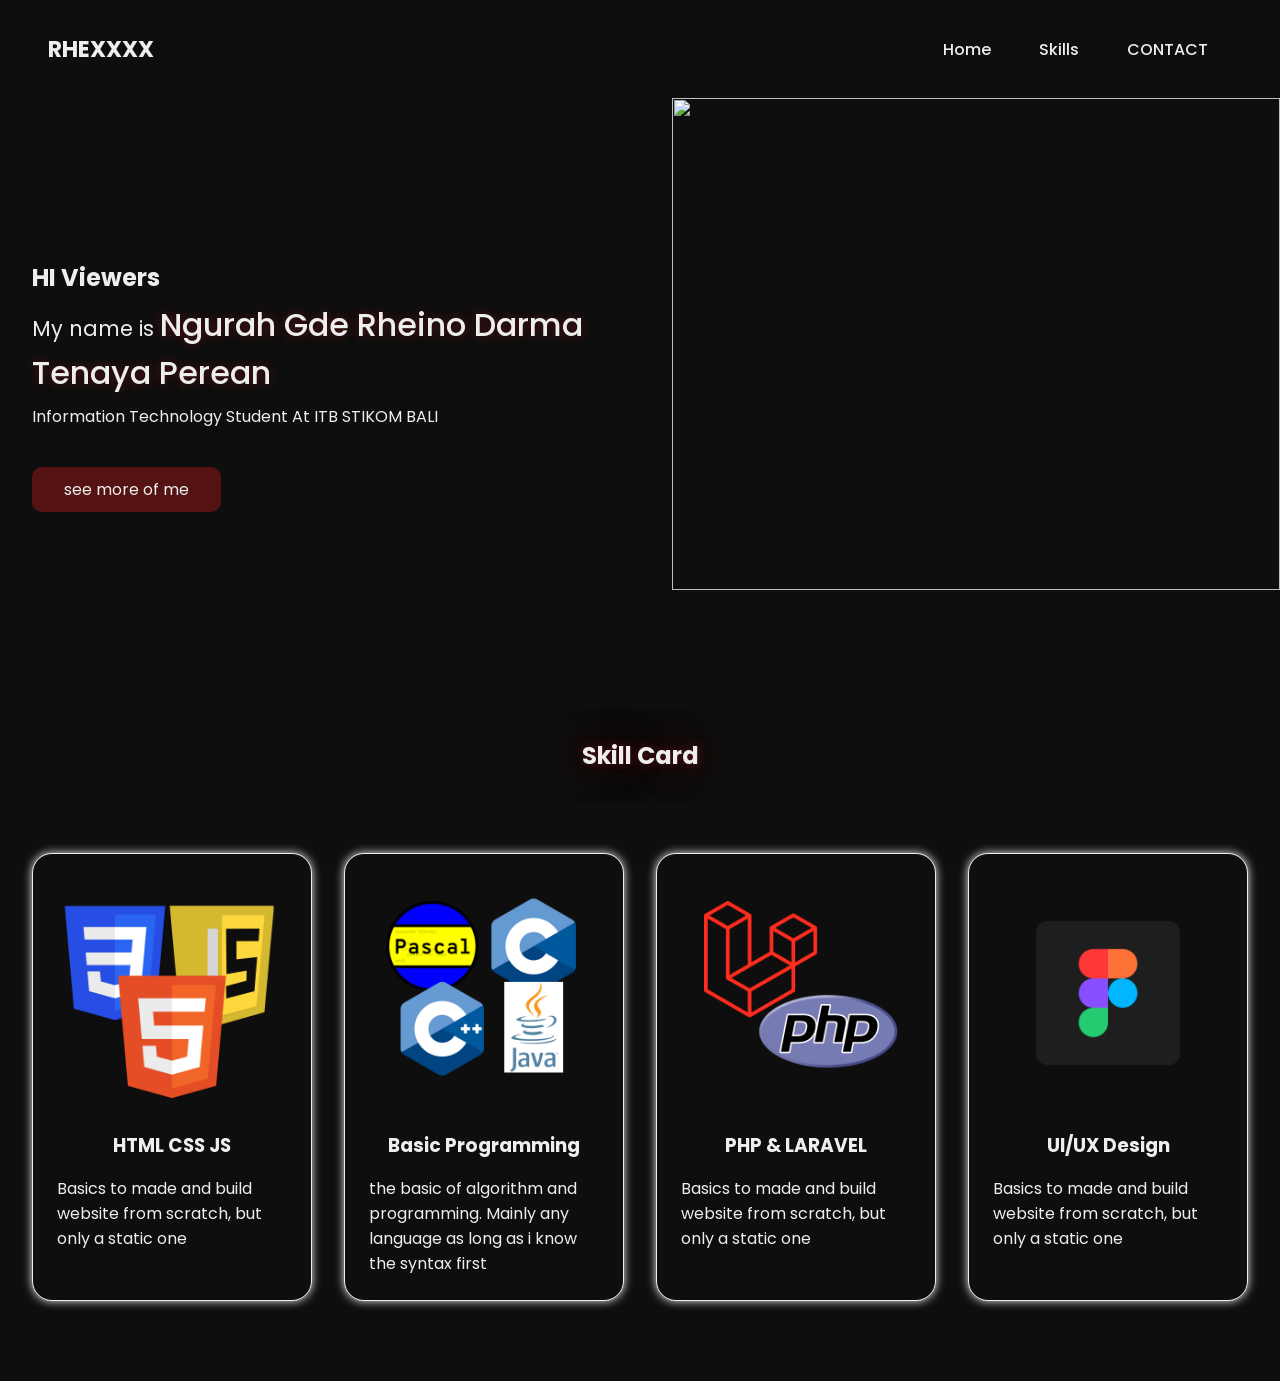
==== index.html @ 6b04b8a3 "pertama" ====
<!DOCTYPE html>
<html lang="en">
<head>
    <meta charset="UTF-8">
    <meta name="viewport" content="width=device-width, initial-scale=1.0">
    <title>Home</title>
    <link rel="stylesheet" href="src/script.css">
    <link rel="preconnect" href="https://fonts.googleapis.com">
    <link rel="preconnect" href="https://fonts.gstatic.com" crossorigin>
    <link href="https://fonts.googleapis.com/css2?family=Poppins:ital,wght@0,100;0,200;0,300;0,400;0,500;0,600;0,700;0,800;0,900;1,100;1,200;1,300;1,400;1,500;1,600;1,700;1,800;1,900&display=swap" rel="stylesheet">
    <script src="https://unpkg.com/lucide@latest"></script>
</head>
<body>
    <audio autoplay loop><source src="public/icon/audioplay.mp3"></audio>
    <section class="header">
        <nav class="nav">
            <div class="logo">
                <p>RHEXXXX</p>
            </div>
            <div class="nav-menu hidden">
                <a href="#home"><p>Home</p></a>
                <a href="#skill"><p>Skills</p></a>
                <a href=""><p>CONTACT</p></a>
            </div>
            <button class="burger">
                <i data-lucide="menu" style="color:#EEEEEE"></i>
            </button>
        </nav>
        <div id="mobile-menu" class="mobile-menu hidden">
            <a href=""><p>HOME</p></a>
            <a href=""><p>HACKING</p></a>
            <a href=""><p>CONTACT</p></a>
        </div>
    </section>
    <section class="hero" id="home">
        <div class="introduction">
            <h1>HI Viewers</h1>
            <p class="hero-name">My name is <span>Ngurah Gde Rheino Darma Tenaya Perean</span></p>
            <p>Information Technology Student At ITB STIKOM BALI</p>
            <a href="/hidden.html" class="hero-button" style="margin:2rem 0;">see more of me</a>
        </div>
        <div class="hero-image">
            <img src="public/img/cadangan2.png" alt="">
        </div>
    </section>
    <section class="skill" id="skill">
        <div class="skill-title">
            <h1>Skill Card</h1>
        </div>
        <div class="skill-card-container">
            <div class="skill-card">
                <img src="public/img/skill1.png" alt="">
                <h3>HTML CSS JS</h3>
                <p>Basics to made and build website from scratch, but only a static one</p>
            </div>
            <div class="skill-card">
                <img src="public/img/skill2.png" alt="">
                <h3>Basic Programming</h3>
                <p>the basic of algorithm and programming. Mainly any language as long as i know the syntax first</p>
            </div>
            <div class="skill-card">
                <img src="public/img/skill3.png" alt="">
                <h3>PHP & LARAVEL</h3>
                <p>Basics to made and build website from scratch, but only a static one</p>
            </div>
            <div class="skill-card">
                <img src="public/img/skill4.png" alt="">
                <h3>UI/UX Design</h3>
                <p>Basics to made and build website from scratch, but only a static one</p>
            </div>
        </div>
    </section>
    <script src="src/style.js"></script>
</body>
</html>
---- src/script.css ----
*{
    padding: 0;
    margin: 0;
    font-family: poppins;
    background-color: #0F0E0E;
    color: #EEEEEE;
}

html{
    scroll-behavior: smooth;
}

.nav{
    display: flex;
    padding: 2rem 3rem;
    align-items:center;
    justify-content: space-between;
    box-shadow: 0;
    color: #EEEEEE;
    z-index: 999;
    box-shadow: 
    0 0 10px #EEEEEE;
}

.logo{
    cursor: pointer;
    letter-spacing: var(--tracking-tighter);
    font-weight: 700;
    font-size: 1.4rem;
}

.logo:hover{
    text-shadow: 
    0 0 10px #EEEEEE,
    0 0 40px #EEEEEE;
}

.nav-menu a{
    display: none;
    margin: 0 1.5rem;
    text-decoration: none;
    color: black;
    font-weight: 500;
    font-size: 1rem;
    color: #EEEEEE;
    transition: 0.5s;
}

.nav-menu a:hover{
    transition: 0.5s;
    text-shadow: 
    0 0 10px #EEEEEE,
    0 0 40px #EEEEEE;
}

.hidden{
    display: none;
}

.mobile-menu{
    padding: 4rem;
}

.home{
    transition: 0.5s;
}

.hero{
    width: 100%;
    display: flex;
    justify-content: center;
    align-items: center;
}

.hero-image{
    object-fit:fill;
    width: 50%;
    aspect-ratio: 1/1;
}

.hero-image img{
    width: 100%;
    height: 90%;
}

.introduction{
    width: 50%;
    padding: 0 2rem;
}

.introduction p{
    margin: 0.4rem 0;
}

.hero-name span{
    font-size:2rem;
    font-weight: 500;
    text-shadow: 0 0 10px #541212;
}

.hero-name{
    font-size: 1.3rem;
}

.hero-button{
    display: inline-block;
    background-color: #541212;
    padding: 10px 2rem;
    border-radius: 10px;
    text-decoration: none;
    transition:0.5s;
}

.hero-button:hover{
    transition: 0.5s;
    box-shadow: 
    0 0 10px #541212,
    0 0 40px #541212;
}

.skill-title{
    margin: 2rem;
    text-shadow: 
    0 0 10px #541212,
    0 0 40px #541212;
    text-align: center;
}

.skill-card-container{
    margin: 2rem 0;
    padding: 0 2rem;
    display: grid;
    grid-template-columns: 1fr 1fr 1fr 1fr;
    gap: 2rem;
}

.skill-card{
    transition: 0.5s;
    cursor: pointer;
    margin: 3rem 0;
    padding: 1.5rem 1.5rem;
    border: 1px solid #EEEEEE;
    border-radius: 20px;
    box-shadow: 
    0 0 10px #EEEEEE;
}

.skill-card h3{
    margin: 1rem 0;
}

.skill-card:hover{
    transition: 0.5s;
    transform: translateY(-20px);
    box-shadow: 
    0 0 10px #EEEEEE,
    0 0 40px #EEEEEE;
}

.skill-card img{
    width: 100%;
}

.skill-card h3{
    text-align: center;
}

@media (min-width: 600px){
    .nav-menu{
        display: flex;
    }
    .nav-menu a{
        display: block;
    }
    .burger{
        display: none;
    }
}

@media (max-width: 600px){
    .hero{
        display: contents;
    }
    .hero-image{
        width: 100%;
        aspect-ratio: 1/1;
    }
    .introduction{
        width: 100%;
    }

    .hero-button{
        padding: 10px 9rem;
    }
}
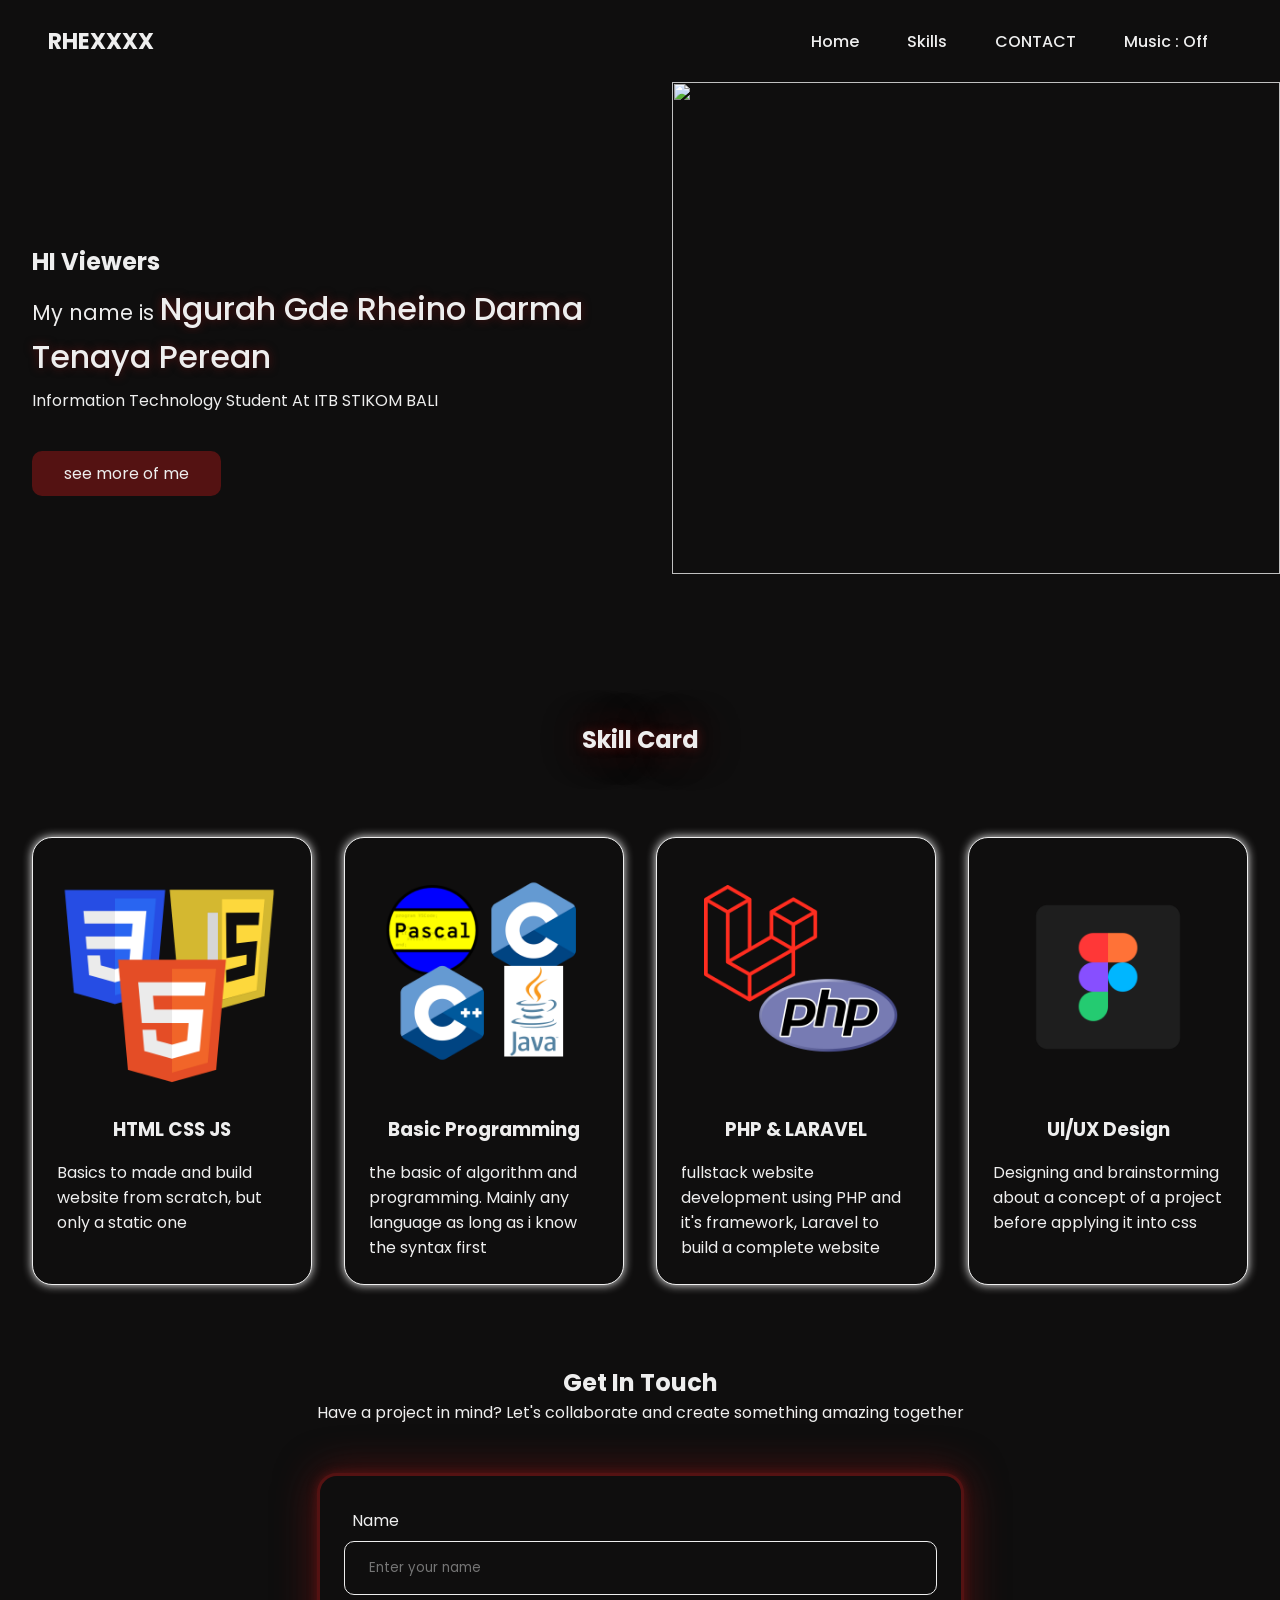
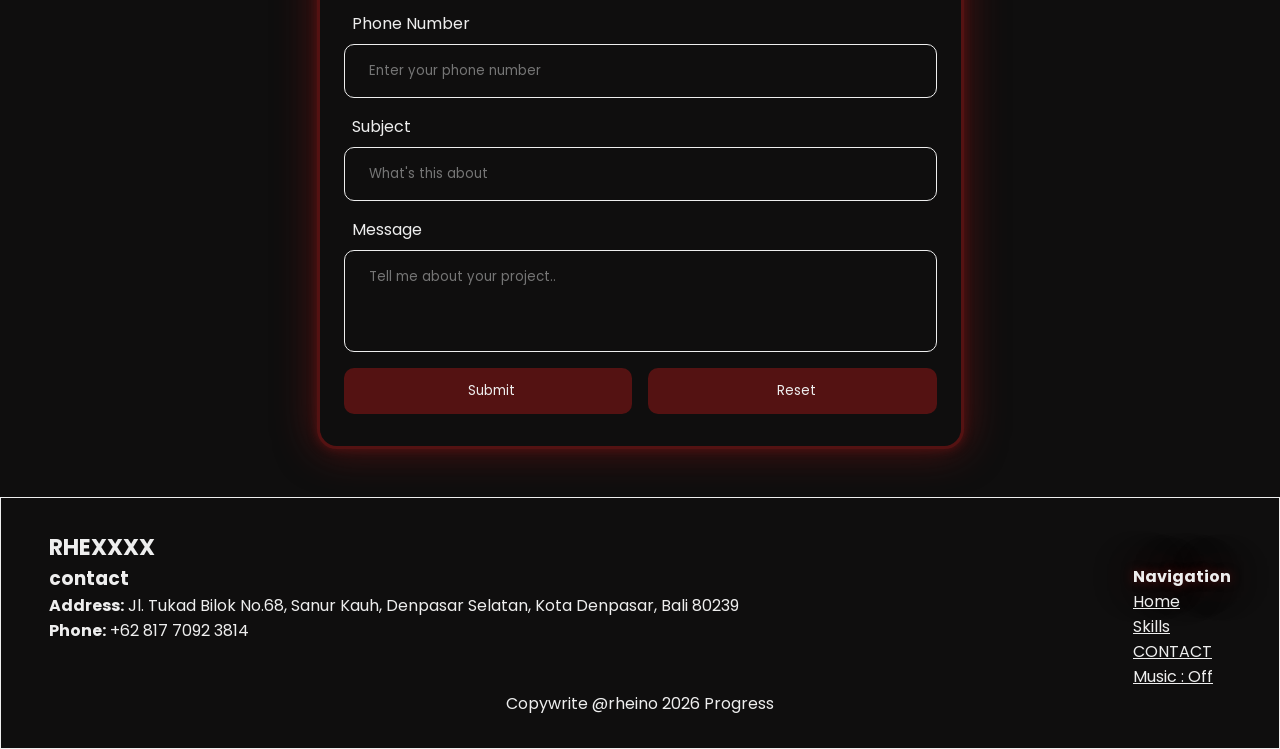
==== commit ec13c543: "wow" ====
--- a/index.html
+++ b/index.html
@@ -5,31 +5,35 @@
     <meta name="viewport" content="width=device-width, initial-scale=1.0">
     <title>Home</title>
     <link rel="stylesheet" href="src/script.css">
+    <link rel="icon" type="image/x-icon" href="public/icon/favicon.ico">
     <link rel="preconnect" href="https://fonts.googleapis.com">
     <link rel="preconnect" href="https://fonts.gstatic.com" crossorigin>
+    <script src="https://kit.fontawesome.com/6f63cd3ddc.js" crossorigin="anonymous"></script>
     <link href="https://fonts.googleapis.com/css2?family=Poppins:ital,wght@0,100;0,200;0,300;0,400;0,500;0,600;0,700;0,800;0,900;1,100;1,200;1,300;1,400;1,500;1,600;1,700;1,800;1,900&display=swap" rel="stylesheet">
     <script src="https://unpkg.com/lucide@latest"></script>
 </head>
 <body>
-    <audio autoplay loop><source src="public/icon/audioplay.mp3"></audio>
+    <audio autoplay loop id="bgMusic"><source src="public/icon/audioplay.mp3"></audio>
     <section class="header">
         <nav class="nav">
             <div class="logo">
                 <p>RHEXXXX</p>
             </div>
             <div class="nav-menu hidden">
-                <a href="#home"><p>Home</p></a>
+                <a href="/"><p>Home</p></a>
                 <a href="#skill"><p>Skills</p></a>
-                <a href=""><p>CONTACT</p></a>
+                <a href="#contact"><p>CONTACT</p></a>
+                <a href="#" id="musicToggle"><p>Music : Off</p></a>
             </div>
             <button class="burger">
                 <i data-lucide="menu" style="color:#EEEEEE"></i>
             </button>
         </nav>
         <div id="mobile-menu" class="mobile-menu hidden">
-            <a href=""><p>HOME</p></a>
-            <a href=""><p>HACKING</p></a>
-            <a href=""><p>CONTACT</p></a>
+            <a href="/"><p>Home</p></a>
+                <a href="#skill"><p>Skills</p></a>
+                <a href="#contact"><p>CONTACT</p></a>
+                <a href="#" id="musicToggle"><p>Music : Off</p></a>
         </div>
     </section>
     <section class="hero" id="home">
@@ -61,15 +65,75 @@
             <div class="skill-card">
                 <img src="public/img/skill3.png" alt="">
                 <h3>PHP & LARAVEL</h3>
-                <p>Basics to made and build website from scratch, but only a static one</p>
+                <p>fullstack website development using PHP and it's framework, Laravel to build a complete website</p>
             </div>
             <div class="skill-card">
                 <img src="public/img/skill4.png" alt="">
                 <h3>UI/UX Design</h3>
-                <p>Basics to made and build website from scratch, but only a static one</p>
+                <p>Designing and brainstorming about a concept of a project before applying it into css</p>
             </div>
         </div>
     </section>
+    <section class="contact" id="contact">
+        <div class="contact-container">
+            <h1>Get In Touch</h1>
+            <p>Have a project in mind? Let's collaborate and create something amazing together</p>
+            <form class="form" id="contactForm" action="">
+                <div class="input">
+                    <label for="name" class="label"><i class="fa-regular fa-id-badge"></i>Name</label>
+                    <input type="text" name="name" placeholder="Enter your name" required>
+                </div>
+                <div class="input">
+                    <label for="phone" class="label"><i class="fa-solid fa-phone"></i>Phone Number</label>
+                    <input type="number" name="phone" placeholder="Enter your phone number" required>
+                </div>
+                <div class="input">
+                    <label for="subject" class="label"><i class="fa-solid fa-envelopes-bulk"></i>Subject</label>
+                    <input type="text" name="subject" placeholder="What's this about" required>
+                </div>
+                <div class="input message">
+                    <label for="message" class="label"><i class="fa-solid fa-comment"></i>Message</label>
+                    <input type="text" name="message" placeholder="Tell me about your project.." required>
+                </div>
+                <div class="button">
+                    <button id="submit" type="submit" class="btn"><i class="fa-solid fa-arrow-up-from-bracket"></i>Submit</button>
+                    <button id="reset" type="reset" class="btn"><i class="fa-solid fa-arrow-rotate-left" required></i>Reset</button>
+                </div>
+            </form>
+        </div>
+    </section>
+    <footer>
+        <h3 class="logo">RHEXXXX</h3>
+        <div class="footer-below">
+            <div class="footer-info">
+                <h3>contact</h3>
+                <p><span>Address:</span> Jl. Tukad Bilok No.68, Sanur Kauh, Denpasar Selatan, Kota Denpasar, Bali 80239</p>
+                <p><span>Phone:</span> +62 817 7092 3814</p>
+                <div class="footer-social">
+                    <a href="https://www.instagram.com/rheinoperean_/" target="_blank"><i class="fa-brands fa-square-instagram"></i></a>
+                    <a href="https://www.tiktok.com/@rheinoxxxx" target="_blank"><i class="fa-brands fa-tiktok"></i></a>
+                    <a href="https://github.com/rhexxxx" target="_blank"><i class="fa-brands fa-github"></i></a>
+                </div>
+            </div>
+            <div class="footer-nav">
+                <h4>Navigation</h4>
+                <a href="/"><p>Home</p></a>
+                <a href="#skill"><p>Skills</p></a>
+                <a href="#contact"><p>CONTACT</p></a>
+                <a href="#" id="musicToggle"><p>Music : Off</p></a>
+            </div>
+        </div>
+        <div class="footer-cp">
+            <p>Copywrite @rheino 2026 Progress</p>
+        </div>
+    </footer>
+    <div class="modal" id="popupModal">
+        <div class="modalContent">
+            <h3 id="popupTitle"></h3>
+            <p id="popupMessage"></p>
+            <button onclick="closePopup()" class="btn-close">OK</button>
+        </div>
+    </div>
     <script src="src/style.js"></script>
 </body>
 </html>
--- a/src/script.css
+++ b/src/script.css
@@ -10,19 +10,21 @@
     scroll-behavior: smooth;
 }
 
-.nav{
-    display: flex;
-    padding: 2rem 3rem;
+nav{
+    position: sticky;
+    top: 0;
+    z-index: 999;
+    background-color: #0F0E0E;
+    color: #EEEEEE;
+    display: flex;
+    padding: 1.5rem 3rem;
     align-items:center;
     justify-content: space-between;
     box-shadow: 0;
-    color: #EEEEEE;
-    z-index: 999;
-    box-shadow: 
-    0 0 10px #EEEEEE;
 }
 
 .logo{
+    transition: 0.5s;
     cursor: pointer;
     letter-spacing: var(--tracking-tighter);
     font-weight: 700;
@@ -30,6 +32,7 @@
 }
 
 .logo:hover{
+    transition: 0.5s;
     text-shadow: 
     0 0 10px #EEEEEE,
     0 0 40px #EEEEEE;
@@ -53,12 +56,32 @@
     0 0 40px #EEEEEE;
 }
 
-.hidden{
+.hidden{    
     display: none;
 }
 
+.mobile-menu.hidden{
+    display: none;
+}
+
 .mobile-menu{
-    padding: 4rem;
+    display: flex;
+    flex-direction: column;
+    background-color: #0F0E0E;
+    position: fixed;
+    width: 100%;
+    left: 0;
+    padding: 2rem;
+    gap: 1.5rem;
+    border-bottom: 1px solid #541212;
+    z-index: 988;
+}
+
+.mobile-menu a{
+    text-decoration: none;
+    font-size: 1.2rem;
+    text-align: center;
+    transition: 0.3s;
 }
 
 .home{
@@ -113,6 +136,7 @@
 
 .hero-button:hover{
     transition: 0.5s;
+    border: 0.5px solid #EEEEEE;
     box-shadow: 
     0 0 10px #541212,
     0 0 40px #541212;
@@ -165,6 +189,193 @@
     text-align: center;
 }
 
+.form{
+    display: flex;
+    flex-direction: column;
+    margin: 3rem 0;
+    gap: 1rem;
+    padding: 2rem 1.5rem;
+    border-radius: 20px;
+    border: 3px solid #541212;
+    cursor: pointer;
+    box-shadow: 
+    0 0 10px #541212,
+    0 0 40px #541212;
+    transition: 0.5s;
+}
+
+.form:hover{
+    transition: 0.5s;
+    box-shadow: 
+    0 0 10px #541212,
+    0 0 40px #541212,
+    0 0 80px #541212;
+}
+
+.label{
+    display: flex;
+    align-items: center;
+    gap: 0.5rem;
+}
+
+.input{
+    display: flex;
+    flex-direction: column;
+    gap: 0.5rem;
+}
+
+.input input{
+    padding: 1rem 1.5rem;
+    border: 1px solid #EEEEEE;
+    border-radius: 10px;
+}
+
+.contact{
+    display: flex;
+    flex-direction: column;
+    align-items: center;
+    justify-content: center;
+}
+
+.contact h1{
+    text-align: center;
+}
+
+.message input{
+    padding-bottom: 4rem;
+}
+
+.button{
+    display: grid;
+    grid-template-columns: 1fr 1fr;
+    gap: 1rem;
+}
+
+.button button{
+    padding: 0.8rem;
+    background-color: #541212;
+    cursor: pointer;
+    transition: 0.5s;
+}
+
+.button button:hover{
+    transition: 0.5s;
+    box-shadow: 
+    0 0 10px #EEEEEE;
+}
+
+.btn{
+    display: flex;
+    gap: 0.5rem;
+    align-items: center;
+    justify-content: center;
+    border:none;
+    border-radius: 10px;
+}
+
+.button i{
+    background-color: #541212;
+
+}
+
+
+footer{
+    border: 1px solid #EEEEEE;
+    padding: 2rem 3rem;
+    gap: 2rem;
+}
+
+.footer-below{
+    display: flex;
+    justify-content:space-between;
+}
+
+footer h4{
+    text-shadow:
+    0 0 10px #541212,
+    0 0 40px #541212;
+}
+
+.footer-info span{
+    font-weight: 700;
+}
+
+.footer-social a{
+    font-size: 2rem;
+    margin: 1rem 0.5rem;
+}
+
+.footer-nav{
+    text-decoration: none;
+}
+
+.footer-cp{
+    text-align: center;
+    display: flex;
+    align-items: center;
+    justify-content: center;
+}
+
+.modal{
+    display: none;
+    position:fixed;
+    inset: 0;
+    z-index: 1000;
+    justify-content: center ;
+    align-items: center;
+    backdrop-filter: blur(5px);
+}
+
+.modalContent{
+    background-color: #0F0E0E;
+    padding: 3rem;
+    border-radius: 20px;
+    border: 3px solid #541212;
+    text-align: center;
+    max-width: 450px;
+    width: 90%;
+    transition: 0.5s;
+    box-shadow: 
+    0 0 10px #541212,
+    0 0 40px #541212;
+}
+
+.modal-content h3{
+    font-size: 2rem;
+    margin-bottom: 1rem;
+    text-shadow: 0 0 10px #541212;
+}
+
+.modal-content p{
+    margin-bottom: 2rem;
+    font-weight: 300;
+}
+
+.btn-close{
+    display: inline-block;
+    background-color: #541212;
+    padding: 0.5rem 2.5rem;
+    border-radius: 10px;
+    border: none;
+    cursor: pointer;
+    font-weight: 600;
+    transition: 0.5s;
+}
+
+.btn-close:hover{
+    transition: 0.5s;
+    border: 0.5px solid #EEEEEE;
+    box-shadow: 
+    0 0 10px #541212,
+    0 0 30px #541212;
+}
+
+.burger{
+    border: 1px solid #541212;
+    padding: 0.3rem 0.5rem;
+    border-radius: 10px;
+}
+
 @media (min-width: 600px){
     .nav-menu{
         display: flex;
@@ -175,9 +386,15 @@
     .burger{
         display: none;
     }
+    .mobile-menu{
+        display: non;
+    }
 }
 
 @media (max-width: 600px){
+    nav{
+        padding: 1rem 1.5rem;
+    }
     .hero{
         display: contents;
     }
@@ -186,10 +403,31 @@
         aspect-ratio: 1/1;
     }
     .introduction{
-        width: 100%;
+        margin-top: 2rem;
+        display: flex;
+        flex-direction: column;
+        width: 80%;
+        align-items: center;
+        justify-content: center;
+    }
+
+    .contact-container{
+        text-align: center;
+    }
+
+    .button{
+        grid-template-columns: 1fr;
+
     }
 
     .hero-button{
-        padding: 10px 9rem;
+        padding: 10px;
+    }
+
+    .skill-card-container{
+        grid-template-columns: 1fr;
+    }
+    .footer-below{
+        flex-direction: column;
     }
 }
